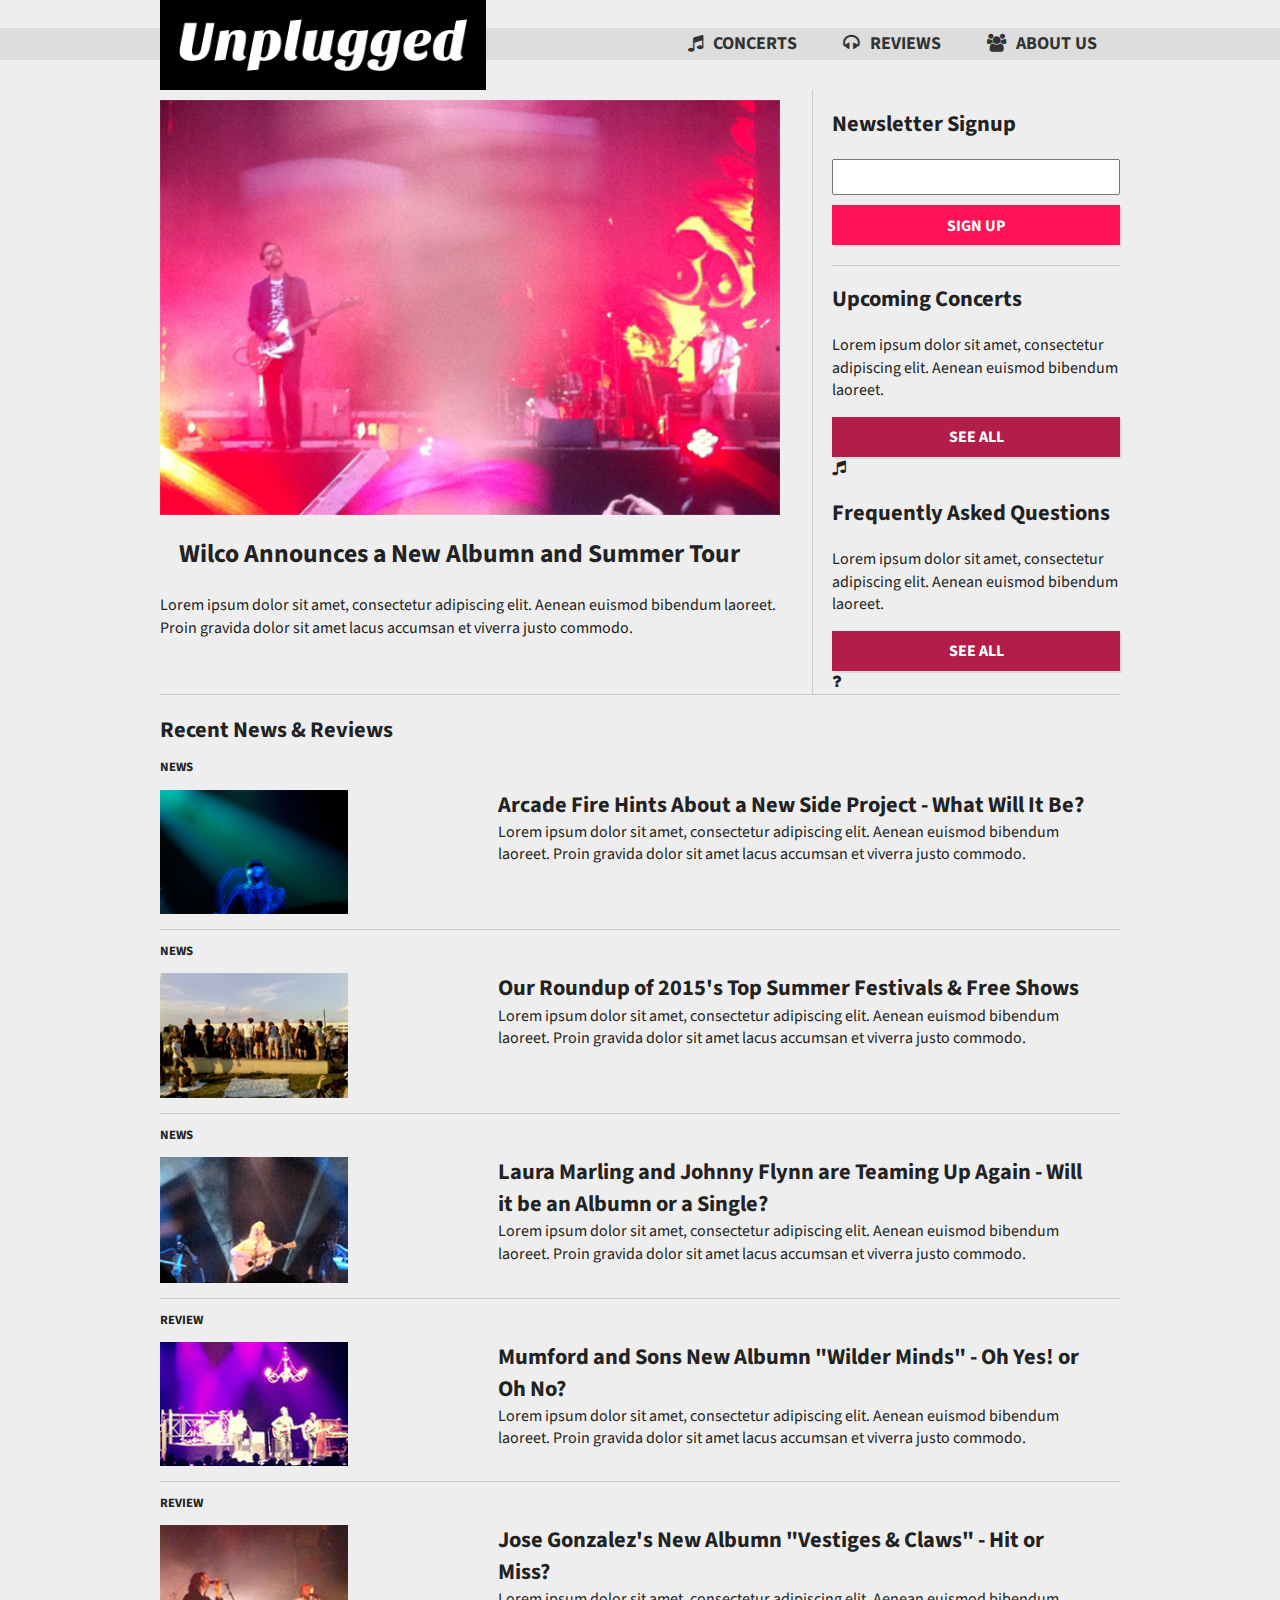
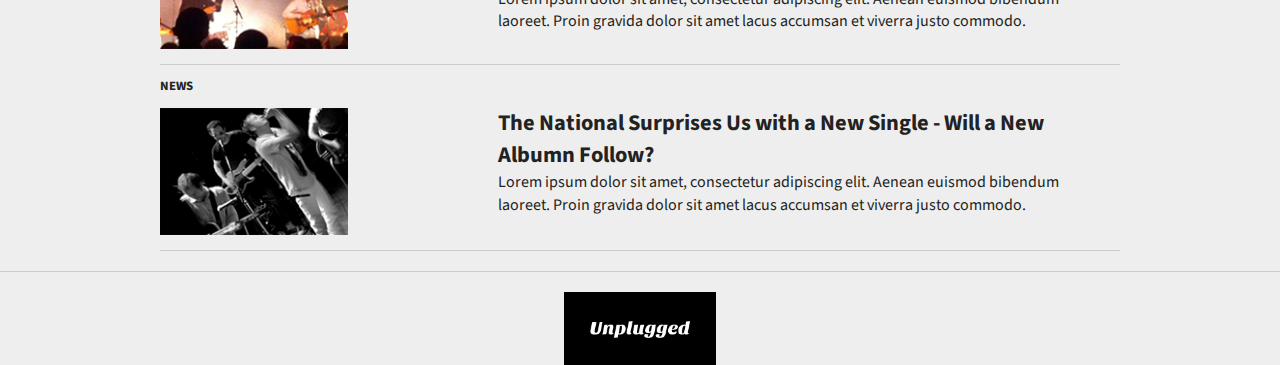
==== index.html @ 76295675 "Music site, mobile first, tablet then desktop" ====
<!doctype html>

<!--  Home Page -->

<html class="no-js" lang="">
    <head>
        <meta charset="utf-8">
        <meta http-equiv="x-ua-compatible" content="ie=edge">
        <title></title>
        <meta name="description" content="">
        <meta name="viewport" content="width=device-width, initial-scale=1">

        <link rel="apple-touch-icon" href="apple-touch-icon.png">
        <!-- Place favicon.ico in the root directory -->

        <link rel="stylesheet" href="css/normalize.css">
        <link rel="stylesheet" href="css/main.css">
        <script src="js/vendor/modernizr-2.8.3.min.js"></script>

		<!-- Fonts -->
		    <link href='http://fonts.googleapis.com/css?family=Source+Sans+Pro:400,700,400italic,700italic' rel='stylesheet' type='text/css'>
        <link rel="stylesheet" href="css/font-awesome.min.css">

        <link href='https://fonts.googleapis.com/css?family=Source+Sans+Pro' rel='stylesheet' type='text/css'>
        <link href='https://fonts.googleapis.com/css?family=Sansita+One' rel='stylesheet' type='text/css'>

    </head>
    <body>
        <!--[if lt IE 8]>
            <p class="browserupgrade">You are using an <strong>outdated</strong> browser. Please <a href="http://browsehappy.com/">upgrade your browser</a> to improve your experience.</p>
        <![endif]-->

        <!-- Add your site or application content here -->
        <div class="grey-line"></div>
        <header>
          <h1 id="logo"><img src="img/logo.png" alt="Unplugged" /></h1>
          <nav>
                <ul>
                	<li><a href="about-us/index.html"><i class="fa fa-users"></i>About Us</a>
	                   <ul class="subnav">
	                       <li><a href="about-us/faq.html"><i class="fa fa-question-circle"></i>FAQ</a></li>
	                       <li><a href="about-us/">Who We Are & Contact</a></li>
	                   </ul>
				          </li>
                    <li><a href="reviews/index.html"><i class="fa fa-headphones"></i>Reviews</a></li>
                    <li><a href="concerts/index.html"><i class="fa fa-music"></i>Concerts</a></li>
                </ul>
            </nav>
        </header>

        <div id="main-content">
            <section class="hero-area">
                <article class="top-story clearfix">
                    <figure class="top-img">
                        <img src="img/news-img1.png" alt="top review photo">
                    </figure>
                    <header>
                        <h1>Wilco Announces a New Albumn and Summer Tour</h1>
                    </header>
                    <p>Lorem ipsum dolor sit amet, consectetur adipiscing elit. Aenean euismod bibendum laoreet. Proin gravida dolor sit amet lacus accumsan et viverra justo commodo.</p>
                </article>

                <!-- Side Bar ------------------------------------------>
                <aside class="sidebar">
                    <div class="newsletter">
                        <h2>Newsletter Signup</h2>
                        <form>
                            <input type="text">
                            <input type="submit" class="btn" value="Sign Up">
                        </form>
                    </div><!--newsletter-->

                    <!---- hide on mobile version -->
                    <div class="sidebar-upcoming">
                        <h2>Upcoming Concerts</h2>
                        <p>Lorem ipsum dolor sit amet, consectetur adipiscing elit. Aenean euismod bibendum laoreet.</p>
                        <a href="#" class="btn"<a>See All</a><i class="fa fa-music"></i>
                    </div><!--up coming -->

                    <!---- hide on mobile version -->
                    <div class="sidebar-faq">
                        <h2>Frequently Asked Questions</h2>
                        <p>Lorem ipsum dolor sit amet, consectetur adipiscing elit. Aenean euismod bibendum laoreet.</p>
                        <a href="#" class="btn"<a>See All</a><i class="fa fa-question"></i>
                    </div><!-- F A Q -->
                </aside>
            </section><!-- hero-area -->

            <!-- News/Reviews Feed Section ---------------------------------->
            <section class="feed">
            <h2>Recent News & Reviews</h2>

                <article class="feed-item clearfix">
                    <h3 class="feed-type">News</h3>
                    <figure class="feed-img">
                       <a href="#"><img src="img/feed-1.png" alt="Arcade Fire" /></a>
                    </figure>
                    <h2><a href="#">Arcade Fire Hints About a New Side Project - What Will It Be?</a></h2>
                    <p>Lorem ipsum dolor sit amet, consectetur adipiscing elit. Aenean euismod bibendum laoreet. Proin gravida dolor sit amet lacus accumsan et viverra justo commodo.</p>
                </article><!-- feed-item -->

                <article class="feed-item clearfix">
                    <h3 class="feed-type">News</h3>
                    <figure class="feed-img">
                        <a href="#"><img src="img/feed-2.png" alt="2015 Festival Roundup"></a>
                    </figure>
                    <h2><a href="#">Our Roundup of 2015's Top Summer Festivals & Free Shows</a></h2>
                    <p>Lorem ipsum dolor sit amet, consectetur adipiscing elit. Aenean euismod bibendum laoreet. Proin gravida dolor sit amet lacus accumsan et viverra justo commodo.</p>
                </article><!-- feed-item -->

                <article class="feed-item clearfix">
                    <h3 class="feed-type">News</h3>
                    <figure class="feed-img">
                        <a href="#"><img src="img/feed-3.png" alt="Laura Marling"></a>
                    </figure>
                    <h2><a href="#">Laura Marling and Johnny Flynn are Teaming Up Again - Will it be an Albumn or a Single?</a></h2>
                    <p>Lorem ipsum dolor sit amet, consectetur adipiscing elit. Aenean euismod bibendum laoreet. Proin gravida dolor sit amet lacus accumsan et viverra justo commodo.</p>
                </article><!-- feed-item -->

                <article class="feed-item clearfix">
                    <h3 class="feed-type">Review</h3>
                    <figure class="feed-img">
                        <a href="#"><img src="img/feed-4.png" alt="Mumford and Sons"></a>
                    </figure>
                    <h2><a href="#">Mumford and Sons New Albumn "Wilder Minds" - Oh Yes! or Oh No?</a></h2>
                    <p>Lorem ipsum dolor sit amet, consectetur adipiscing elit. Aenean euismod bibendum laoreet. Proin gravida dolor sit amet lacus accumsan et viverra justo commodo.</p>
                </article><!-- feed-item -->

                <article class="feed-item clearfix">
                    <h3 class="feed-type">Review</h3>
                    <figure class="feed-img">
                        <a href="#"><img src="img/feed-5.png" alt="Jose Gonzalez"></a>
                    </figure>
                    <h2><a href="#">Jose Gonzalez's New Albumn "Vestiges & Claws" - Hit or Miss?</a></h2>
                    <p>Lorem ipsum dolor sit amet, consectetur adipiscing elit. Aenean euismod bibendum laoreet. Proin gravida dolor sit amet lacus accumsan et viverra justo commodo.</p>
                </article><!-- feed-item -->

                <article class="feed-item clearfix">
                    <h3 class="feed-type">News</h3>
                    <figure class="feed-img">
                        <a href="#"><img src="img/feed-6.png" alt="the national - new single"></a>
                    </figure>
                    <h2><a href="#">The National Surprises Us with a New Single - Will a New Albumn Follow?</a></h2>
                    <p>Lorem ipsum dolor sit amet, consectetur adipiscing elit. Aenean euismod bibendum laoreet. Proin gravida dolor sit amet lacus accumsan et viverra justo commodo.</p>
                </article><!-- feed-item -->
            </section><!--news/reviews feed -->

        </div> <!--wrapper -->

         <!-- Footer -->
        <footer>
            <div id="footer-logo">
                <img src="img/logo-footer.png" alt="footer logo unplugged" />
            </div>
        </footer>

        <script src="https://ajax.googleapis.com/ajax/libs/jquery/1.11.3/jquery.min.js"></script>
        <script>window.jQuery || document.write('<script src="js/vendor/jquery-1.11.3.min.js"><\/script>')</script>
        <script src="js/plugins.js"></script>
        <script src="js/main.js"></script>

        <!-- Google Analytics: change UA-XXXXX-X to be your site's ID. -->
        <script>
            (function(b,o,i,l,e,r){b.GoogleAnalyticsObject=l;b[l]||(b[l]=
            function(){(b[l].q=b[l].q||[]).push(arguments)});b[l].l=+new Date;
            e=o.createElement(i);r=o.getElementsByTagName(i)[0];
            e.src='https://www.google-analytics.com/analytics.js';
            r.parentNode.insertBefore(e,r)}(window,document,'script','ga'));
            ga('create','UA-XXXXX-X','auto');ga('send','pageview');
        </script>
    </body>
</html>
---- css/main.css ----
/*! HTML5 Boilerplate v5.2.0 | MIT License | https://html5boilerplate.com/ */

/*
 * What follows is the result of much research on cross-browser styling.
 * Credit left inline and big thanks to Nicolas Gallagher, Jonathan Neal,
 * Kroc Camen, and the H5BP dev community and team.
 */

/* ==========================================================================
   Base styles: opinionated defaults
   ========================================================================== */

html {
	color: #222;
	font-size: 1em;
	line-height: 1.4;
}

/*
 * Remove text-shadow in selection highlight:
 * https://twitter.com/miketaylr/status/12228805301
 *
 * These selection rule sets have to be separate.
 * Customize the background color to match your design.
 */

::-moz-selection {
 background: #b3d4fc;
 text-shadow: none;
}
::selection {
	background: #b3d4fc;
	text-shadow: none;
}
/*
 * A better looking default horizontal rule
 */

hr {
	display: block;
	height: 1px;
	border: 0;
	border-top: 1px solid #ccc;
	margin: 1em 0;
	padding: 0;
}
/*
 * Remove the gap between audio, canvas, iframes,
 * images, videos and the bottom of their containers:
 * https://github.com/h5bp/html5-boilerplate/issues/440
 */

audio, canvas, iframe, img, svg, video {
	vertical-align: middle;
}
/*
 * Remove default fieldset styles.
 */

fieldset {
	border: 0;
	margin: 0;
	padding: 0;
}
/*
 * Allow only vertical resizing of textareas.
 */

textarea {
	resize: vertical;
}
/* ==========================================================================
   Browser Upgrade Prompt
   ========================================================================== */

.browserupgrade {
	margin: 0.2em 0;
	background: #ccc;
	color: #000;
	padding: 0.2em 0;
}
/* ==========================================================================
   Author's custom styles
   ========================================================================== */
/* COLORS =============================================

Dark Pink (Magenta): #b21e49;
Light Grey: #eee;
Bright Pink: #ff1256;
Dark Grey: #222;
Blue: #23a4cc;

============================================= */
body, html{
	font-family: 'Source Sans Pro', sans-serif;
	font-size:16px;
	color:#222;
	background-color:#eee;

}
a {
	font-weight:bold;
	color:#23a4cc;
	text-decoration:none;
}
p{
	font-size:1em;
	line-height:1.4em;
}
img{
	width: 100%;
	height: auto;
}
h1, h2, h3, h4{
	font-weight:bold;
}
h1{
	font-size:1.4em;
	line-height:1.6em;
}
h2{
	font-size:1em;

}
h3{


}
h4{

}

.btn{
	background-color:#b21e49;
	border:none;
	color:#fff;
	font-weight:bold;
	text-transform:uppercase;
	line-height:2.5em;
	text-align: center;
	box-shadow:2px 2px 0px #DADADA;
	height:2.5em;
	width:100%;
	display:block;
}
	.btn:hover{
		background-color:#ff1256;
	}

input.btn{
	background-color:#ff1256;
}
	input.btn:hover{
		background-color:#b21e49;
	}

.no-border{
	border:none;
}

/* Header =========================== */
header {
	width: 100%;
	margin:auto;
}

#logo {
	width: 90%;
    margin: auto;
    background: #000;
    padding: 2%;
    text-align: center;
}
#logo img{
	width: 100%;
	margin:auto;
	max-width: 312px;
}

nav {
	width: 100%;
}
	nav ul {
		margin: auto;
		list-style:none;
		padding:0px;
	}
		nav ul li{
			background:#ddd;
			border-bottom: 1px solid #ccc;
			text-align:center;
			padding:15px 0;
		}
			nav ul li a{
				font-size:1.125em;
				text-transform:uppercase;
				color:#333;
			}
	nav .subnav {
		display:none;
	}
	nav i{
		padding-right:10px;
	}

/* Main Content =========================== */
#main-content {
	clear:both;
	width: 94%;
	margin:auto;
	max-width:960px;
}

/* HOME PAGE AND REVIEWS PAGE ================================ */

/* Featured News Item =========================== */

.top-story {
	width:100%;
	border-bottom:1px solid #ccc;
}
.top-img {
	width:100%;
	margin:0px;
}
.top-img img{
	width:100%;
}


/* Side Bar =========================== */

aside{
}
.sidebar {
	width:100%;
}
.newsletter {
	border-bottom:1px solid #ccc;
	padding-bottom:20px;
}
	.newsletter input{
		width:100%;
		box-sizing: border-box;
	}
	.newsletter input[type="text"]{
		margin-bottom:10px;
		padding:5px 0px;
	}

.upcoming {
	display:none;
}
.faq {
	display:none;
}

/* News/Reviews Feed Section =========================== */

.feed {
	width:100%;
}
	.feed p{
			display:none;
	}

.feed-item {
	clear:both;
	border-bottom: 1px solid #ccc;
	padding-bottom:15px;
}
	.feed-item h2 a{
		color: #222;
	}
	.feed-item h2 a:hover{
		color:#23a4cc;
	}
.feed-type {
	text-transform:uppercase;
	font-size:0.8em;
}
.feed-img {
    width: 45%;
    float: left;
    margin: 0px;
    padding-right: 16%;
}


/* DETAILED PAGES ================================ */
.reviews-img, .news-img{
	width:100%;
	margin:0px;
}

/* ABOUT PAGE ================================ */
.contact-area{
	padding-top:30px;
}
.contact-info{
		width:100%;
		padding-top:30px;
	}
.contact-info ul{
	list-style:none;
	padding:0px;
}
.contact-info ul li{
	display:inline-block;
	vertical-align: top;
}

.map-container{
	position: relative;
	padding-bottom: 75%;
	height: 0;
	overflow: hidden;
}
.map-container iframe{
	position: absolute;
	top:0;
	left:0;
	width:100%;
	height: 100%;
}


.strong{
	font-weight:bold;
}

.mission{
	width:100%;
}
.team{

}
.team-member{
	padding:15px 0px;
}
.team-img{
	background-position:center;
	background-size:cover;
	width:40%;
	padding-bottom:40%;
	float:left;
	margin-right:20px;
	border:1px solid #ccc;
}
.team-name{
	margin-bottom:0px;
}
.team-title{
	margin-top:0px;
}
.team-description{
	display:none;
}
#team-img-jack {
	background-image:url('../img/team-jack.jpg');
}
#team-img-lana {
	background-image:url('../img/team-lana.jpg');
}
#team-img-willow {
	background-image:url('../img/team-willow.jpg');
}


/* Footer =========================== */
footer {
	width: 100%;
	margin: auto;
	border-top:1px solid #ccc;
	padding-top:20px;
	margin-top:20px;
}

#footer-logo {
	width: 60%;
	background-color:#000;
	text-align:center;
	margin:auto;
	padding:5%;
}


/* ==========================================================================
   Helper classes
   ========================================================================== */

/*
 * Hide visually and from screen readers:
 */

.hidden {
	display: none !important;
}
/*
 * Hide only visually, but have it available for screen readers:
 * http://snook.ca/archives/html_and_css/hiding-content-for-accessibility
 */

.visuallyhidden {
	border: 0;
	clip: rect(0 0 0 0);
	height: 1px;
	margin: -1px;
	overflow: hidden;
	padding: 0;
	position: absolute;
	width: 1px;
}
/*
 * Extends the .visuallyhidden class to allow the element
 * to be focusable when navigated to via the keyboard:
 * https://www.drupal.org/node/897638
 */

.visuallyhidden.focusable:active, .visuallyhidden.focusable:focus {
	clip: auto;
	height: auto;
	margin: 0;
	overflow: visible;
	position: static;
	width: auto;
}
/*
 * Hide visually and from screen readers, but maintain layout
 */

.invisible {
	visibility: hidden;
}
/*
 * Clearfix: contain floats
 *
 * For modern browsers
 * 1. The space content is one way to avoid an Opera bug when the
 *    `contenteditable` attribute is included anywhere else in the document.
 *    Otherwise it causes space to appear at the top and bottom of elements
 *    that receive the `clearfix` class.
 * 2. The use of `table` rather than `block` is only necessary if using
 *    `:before` to contain the top-margins of child elements.
 */

.clearfix:before, .clearfix:after {
	content: " "; /* 1 */
	display: table; /* 2 */
}
.clearfix:after {
	clear: both;
}

/* ==========================================================================
   EXAMPLE Media Queries for Responsive Design.
   These examples override the primary ('mobile first') styles.
   Modify as content requires.
   ========================================================================== */

@media (min-width:768px) {
	/* Header =========================== */
	.grey-line{
		width:100%;
		height:2em;
		position:absolute;
		top:16px;
		background:#ddd;
	}
	header{
		width:94%;
		max-width:960px;
		margin:auto;
	}
	#logo {
		width: 30%;
		float:left;
		position:relative;
		z-index:100;
	}
	nav {
		width: 60%;
		float:right;
	}

	nav ul li {
		display:block;
		float:right;
		padding:0 4%;
		border:none;
		line-height:2em;
		position:relative;
		top:16px;
	}


	/* Featured News Item =========================== */

	.top-story {
		width:100%;
		padding-top:40px;
		padding-bottom:20px;
	}
	.top-img {
		width:50%;
		float:left;
	}
	.top-info{
		width:47%;
		float:right;
	}

	/* Side Bar =========================== */

	aside{
	}
	.sidebar {
		clear:both;
		width:30%;
		float:right;
	}
	.newsletter {
	}
	.upcoming {
		display:block;
		border-bottom:1px solid #ccc;
		padding-bottom:20px;
	}
	.faq {
		display:block;
		border-bottom:1px solid #ccc;
		padding-bottom:20px;
	}

	/* News/Reviews Feed Section =========================== */

	.feed {
		width:68%;
		float:left;
		border-right:1px solid #ccc;
	}

	.feed-img {
		width: 35%;

	}
	.feed-item{
		padding-right:20px;
	}
	.no-border{
		border:none;
	}

	/* DETAILED PAGES ================================ */
	.detailed-content{
		padding-top:30px;
	}
	.reviews-img, .news-img{
		width:50%;
		margin:0px;
		float:left;
		margin-right:3%;
	}

	.detail-title{
		width:47%;
		float:right;
	}
	aside.detail{
		width:100%;
	}
		aside.detail .newsletter{
			border:none;
		}
		aside.detail .newsletter input{
			display:inline;
			width:70%;
		}
		aside.detail .newsletter .btn{
			width:25%;
		}
		aside.detail .newsletter input[type="text"] {
			padding: 7px 0px;
			margin-right:2%;
		}
	ul.article-meta-info{
		list-style:none;
		padding:0px;
		width: 100%;
		height: 2em;
	}
		ul.article-meta-info li{
			float:left;
			margin-bottom:10px;
		}
		.article-author{
			padding-right:10px;
			border-right:1px solid;
			margin-right:10px;
		}

		/* ABOUT PAGE ================================ */

		.mission{
			border-top:1px solid #ccc;
			border-bottom:1px solid #ccc;
			padding:15px 0px;

		}
		.team{
			padding-top:15px;
		}
		.team-member{
			padding:15px 0px;
		}
		.team-img{
			width:20%;
			padding-bottom:20%;
			margin-right:10%;
		}


	/* Footer =========================== */

	footer {
		width: 100%;
		clear:both;
	}
	#footer-logo{
		width: 30%;
		margin: auto;
		max-width: 100px;
		padding: 2%;
	}
}



@media (min-width:940px) {

	h1{
		font-size:1.6em;
		line-height:1.8em;
	}
	h2{
		font-size:1.4em;
	}

	/* Header =========================== */
	.grey-line{
		top:28px;
	}
	#logo {
		width: 30%;
	}
	nav {
		width: 60%;
	}
	nav ul li {
		top:28px;
	}

	#main-content{
		margin-top: 20px;
	}

	/* Featured News Item =========================== */

	.top-story {
		width:65%;
		float:left;
		border:none;
		padding-top: 10px;
	}
	.top-img {
		width:100%;
		max-width:620px;
		padding-bottom:1em;
	}

	.top-info{
		width:100%;
		float:none;
	}

	/* Side Bar =========================== */
	.sidebar {
		clear:none;
		width:30%;
		float:right;
		border-left:1px solid #ccc;
		padding-left:2%;
	}
	.faq{
		border:none;
	}


	/* News/Reviews Feed Section =========================== */

	.feed {
		width:100%;
		float:none;
		clear:both;
		padding-top:20px;
		border-top:1px solid #ccc;
		border-right:none;

	}
		.feed p{
			display:block;
			margin-top:0px;
		}
		.feed h2{
			margin:0px;
		}
	.feed-img {
		width:20%;
	}

	/* DETAILED PAGES ================================ */

	article.detailed-content{
		width:65%;
		float:left;
		padding-right:2.5%;
		border-right:1px solid #ccc;
	}

	.reviews-img, .news-img{
		width:100%;
		float:none;
	}

	.detail-title{
		width:100%;
		float:none;
	}
	aside.detail{
		width: 30%;
		float: right;
		border: medium none;
		padding: 0px;
	}
		aside.detail .newsletter input{
			display:block;
			width:100%;
		}
		aside.detail .newsletter .btn{
			width:100%;
		}
		aside.detail .newsletter input[type="text"] {
			margin-right:0px;
		}

		/* ABOUT PAGE ================================ */

		.team-member{
			padding:15px 0px;
		}
		.team-img{
			width:20%;
			padding-bottom:20%;
			margin-right:5%;
		}
		.team-name{
			margin-top:0px;
		}
		.team-description{
			display:block;
		}


	/* Footer =========================== */

	footer {
		width: 100%;
		clear:both;
	}
	#footer-logo{
		width:30%;
		margin:auto;
	}
	#footer-logo img{
		max-width: 165px;
	}

}


/* ==========================================================================
   Print styles.
   Inlined to avoid the additional HTTP request:
   http://www.phpied.com/delay-loading-your-print-css/
   ========================================================================== */

@media print {
*,  *:before,  *:after {
	background: transparent !important;
	color: #000 !important; /* Black prints faster:
                                   http://www.sanbeiji.com/archives/953 */
	box-shadow: none !important;
	text-shadow: none !important;
}
a,  a:visited {
	text-decoration: underline;
}
a[href]:after {
	content: " (" attr(href) ")";
}
abbr[title]:after {
	content: " (" attr(title) ")";
}
/*
     * Don't show links that are fragment identifiers,
     * or use the `javascript:` pseudo protocol
     */

a[href^="#"]:after,  a[href^="javascript:"]:after {
	content: "";
}
pre,  blockquote {
	border: 1px solid #999;
	page-break-inside: avoid;
}
/*
     * Printing Tables:
     * http://css-discuss.incutio.com/wiki/Printing_Tables
     */

thead {
	display: table-header-group;
}
tr,  img {
	page-break-inside: avoid;
}
img {
	max-width: 100% !important;
}
p,  h2,  h3 {
	orphans: 3;
	widows: 3;
}
h2,  h3 {
	page-break-after: avoid;
}
}
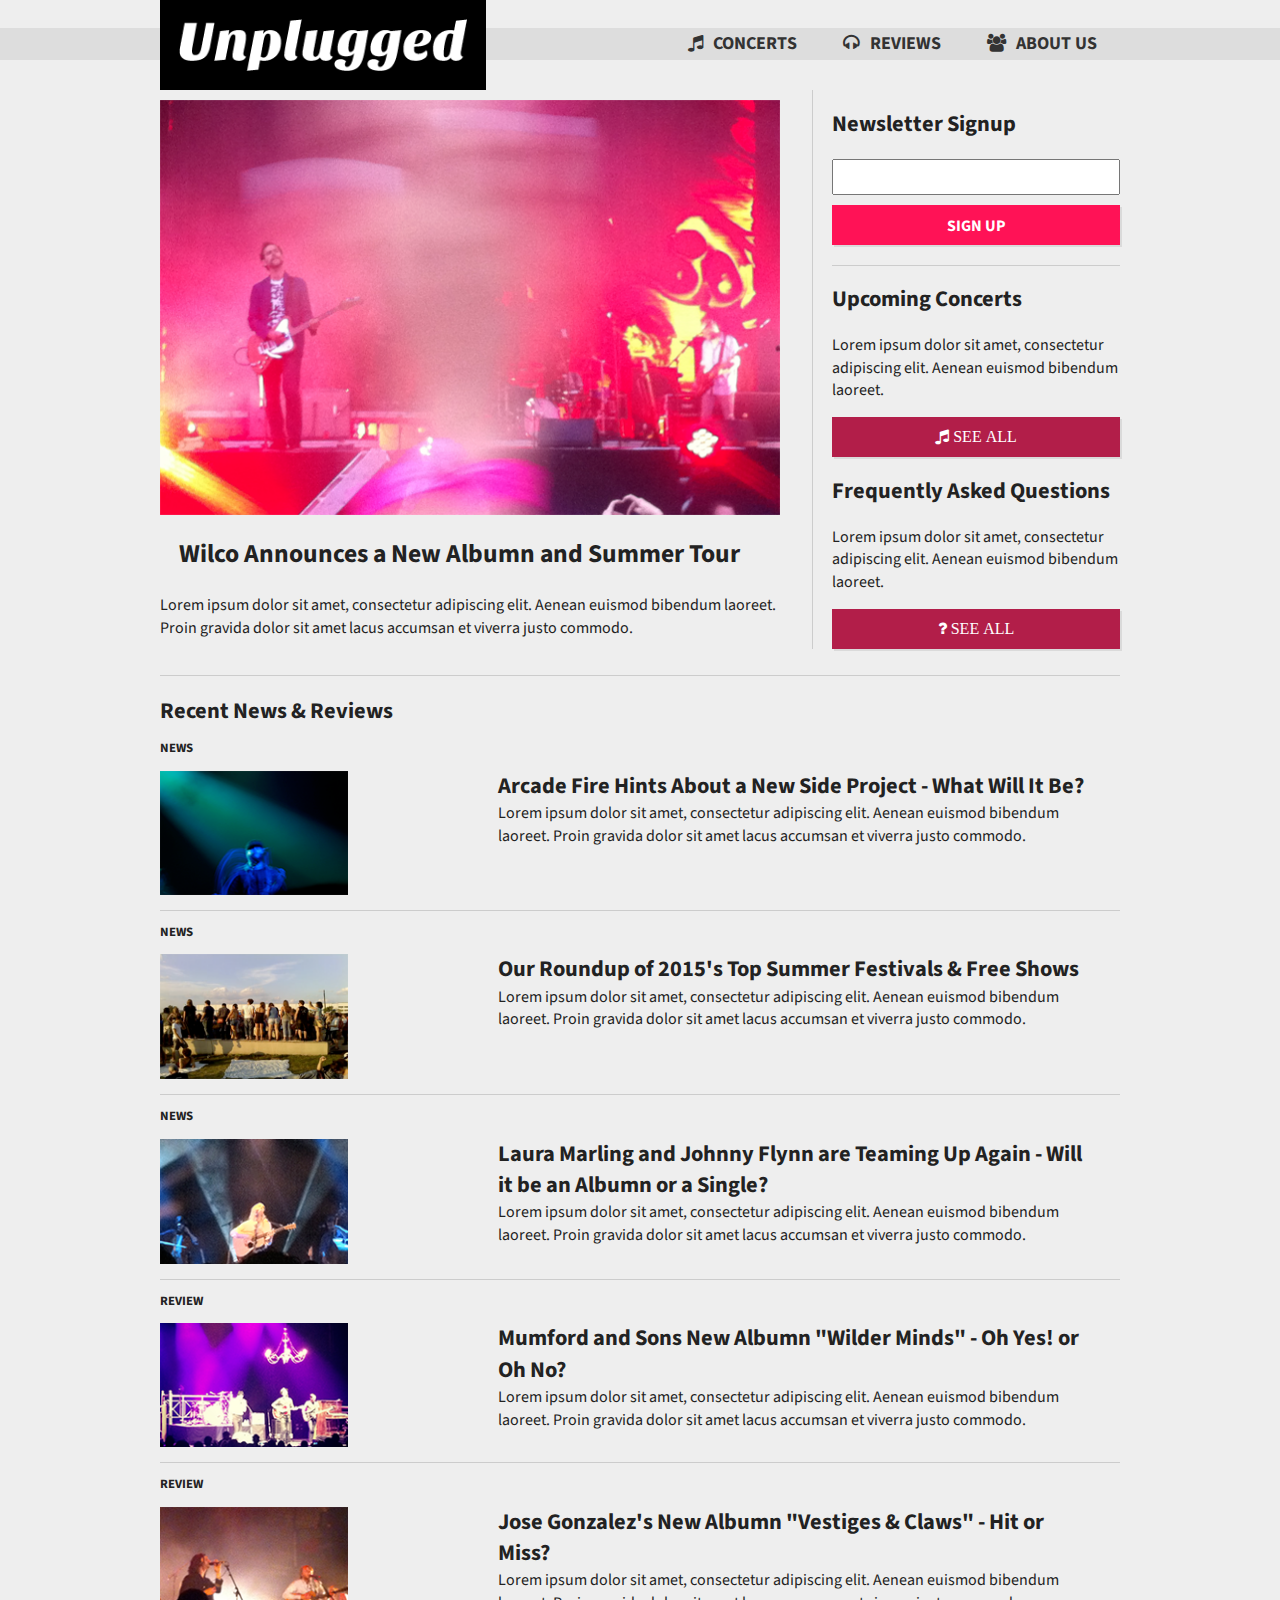
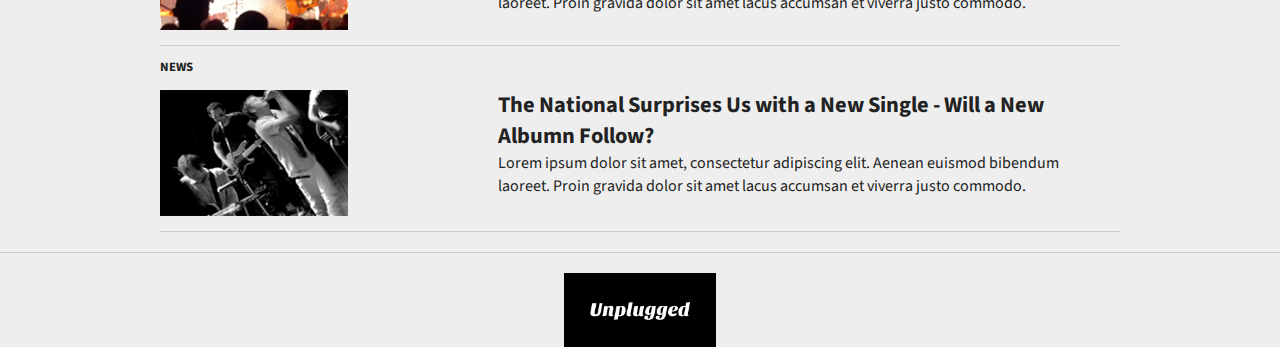
==== commit c313d24e: "Added fa icons to index.html files" ====
--- a/index.html
+++ b/index.html
@@ -74,14 +74,14 @@
                     <div class="sidebar-upcoming">
                         <h2>Upcoming Concerts</h2>
                         <p>Lorem ipsum dolor sit amet, consectetur adipiscing elit. Aenean euismod bibendum laoreet.</p>
-                        <a href="#" class="btn"<a>See All</a><i class="fa fa-music"></i>
+                        <a href="#" class="btn"<a><i class="fa fa-music"> See All </a></i>
                     </div><!--up coming -->
 
                     <!---- hide on mobile version -->
                     <div class="sidebar-faq">
                         <h2>Frequently Asked Questions</h2>
                         <p>Lorem ipsum dolor sit amet, consectetur adipiscing elit. Aenean euismod bibendum laoreet.</p>
-                        <a href="#" class="btn"<a>See All</a><i class="fa fa-question"></i>
+                        <a href="#" class="btn"<a><i class="fa fa-question"> See All </a></i>
                     </div><!-- F A Q -->
                 </aside>
             </section><!-- hero-area -->
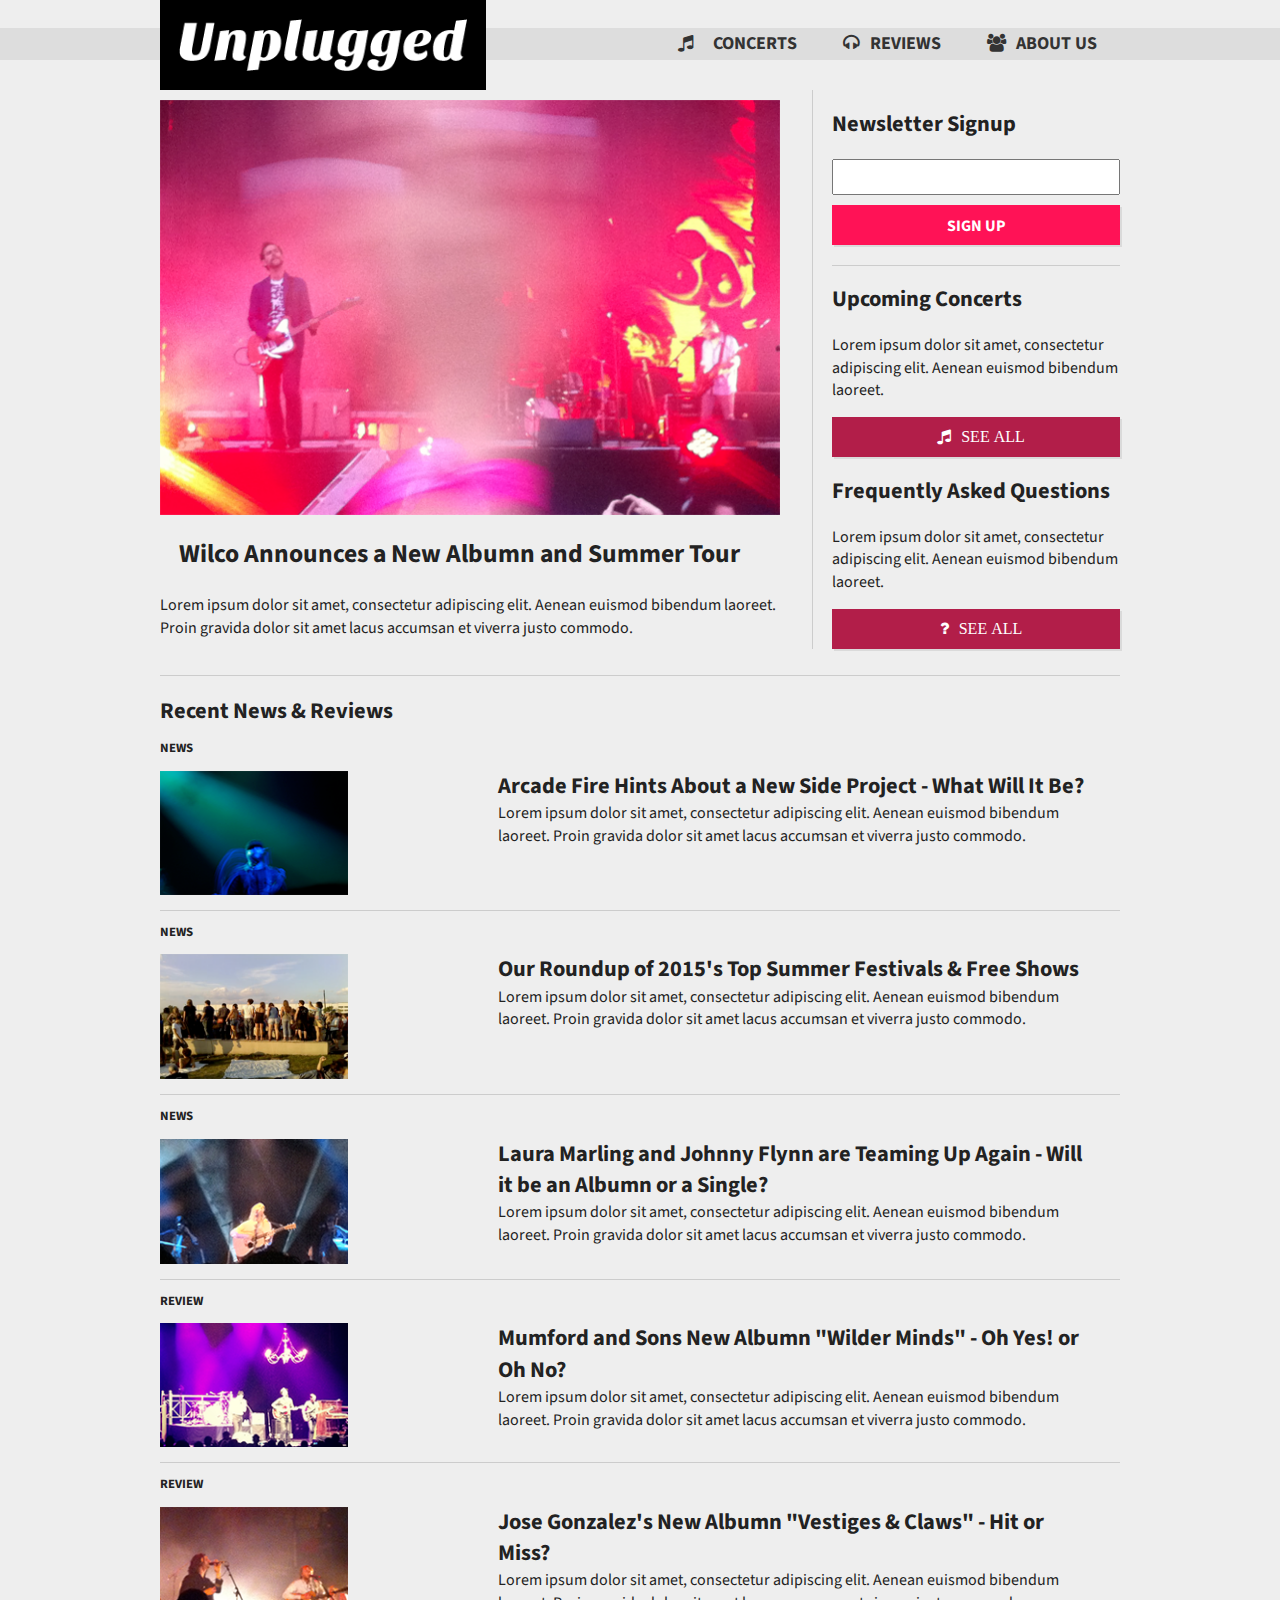
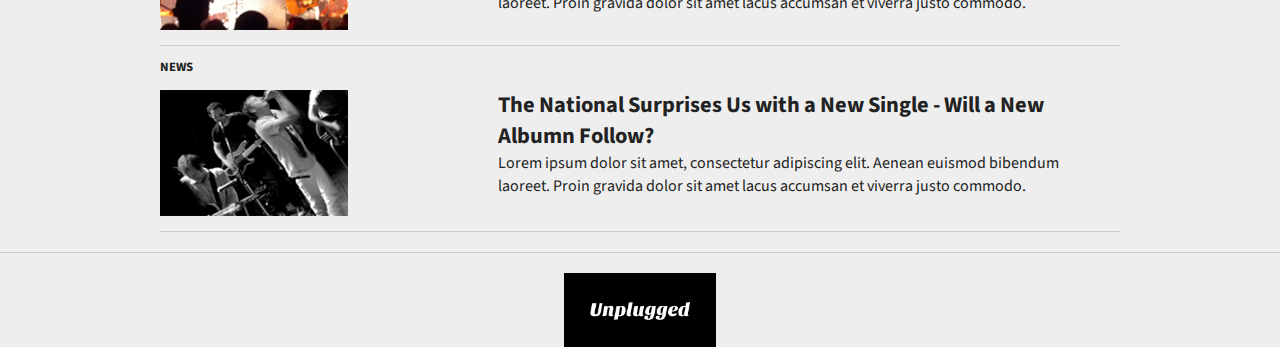
==== commit 8cebd780: "Added padding to fa-music & question icons" ====
--- a/index.html
+++ b/index.html
@@ -74,14 +74,14 @@
                     <div class="sidebar-upcoming">
                         <h2>Upcoming Concerts</h2>
                         <p>Lorem ipsum dolor sit amet, consectetur adipiscing elit. Aenean euismod bibendum laoreet.</p>
-                        <a href="#" class="btn"<a><i class="fa fa-music"> See All </a></i>
+                        <a href="#" class="btn"<a><i class="fa fa-music">See All</a></i>
                     </div><!--up coming -->
 
                     <!---- hide on mobile version -->
                     <div class="sidebar-faq">
                         <h2>Frequently Asked Questions</h2>
                         <p>Lorem ipsum dolor sit amet, consectetur adipiscing elit. Aenean euismod bibendum laoreet.</p>
-                        <a href="#" class="btn"<a><i class="fa fa-question"> See All </a></i>
+                        <a href="#" class="btn"<a><i class="fa fa-question">See All</a></i>
                     </div><!-- F A Q -->
                 </aside>
             </section><!-- hero-area -->
--- a/css/main.css
+++ b/css/main.css
@@ -203,6 +203,16 @@
 		padding-right:10px;
 	}
 
+	.fa-music:before {
+    content: "\f001";
+    padding: 10px;
+}
+
+.fa-question:before {
+    content: "\f128";
+    padding: 10px;
+}
+
 /* Main Content =========================== */
 #main-content {
 	clear:both;
